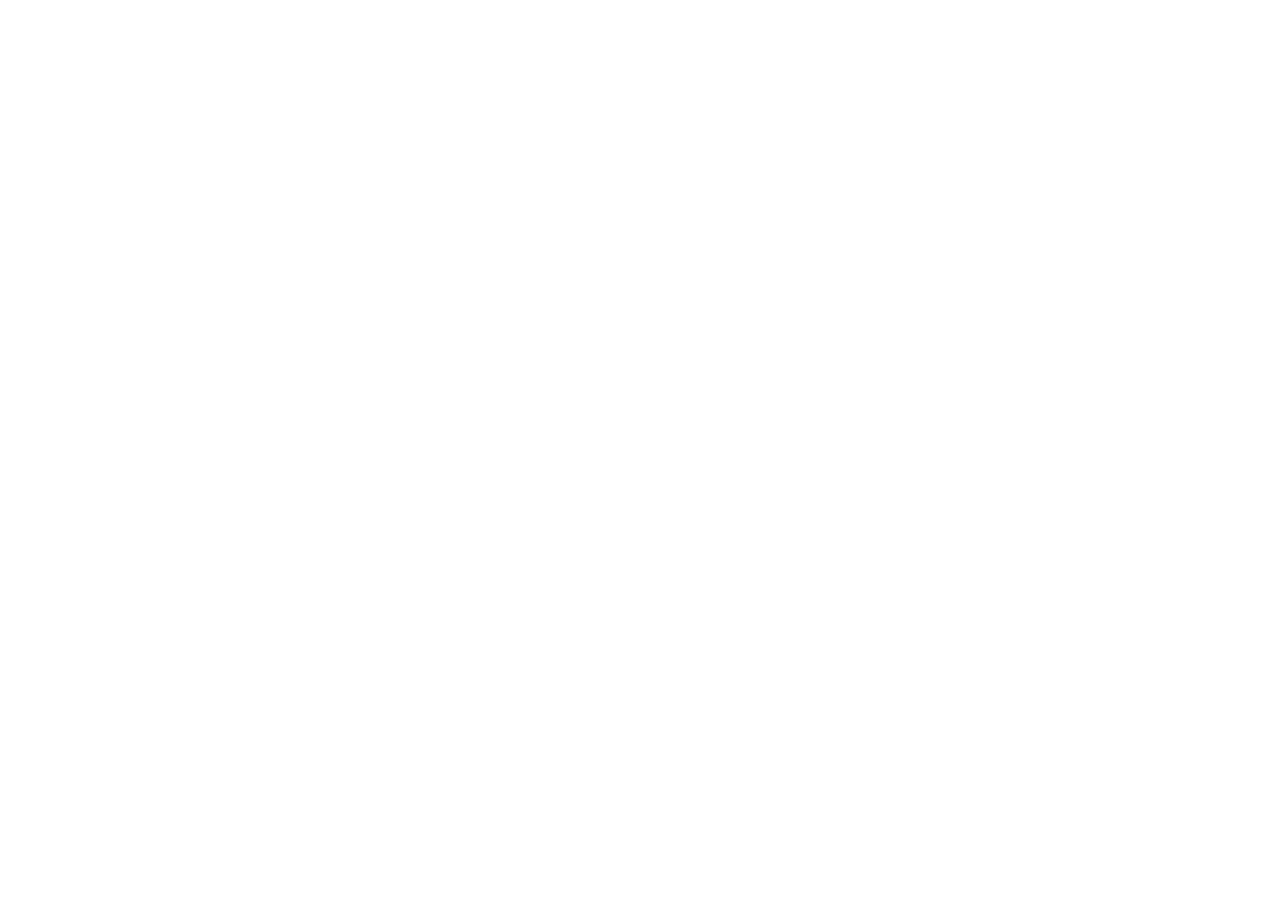
==== index.html @ 6e2da9ea "primeiro commit do html" ====
<!DOCTYPE html>
<html lang="en">
<head>
    <meta charset="UTF-8">
    <meta name="viewport" content="width=device-width, initial-scale=1.0">
    <title>Feedback</title>
</head>
<body>
    
</body>
</html>
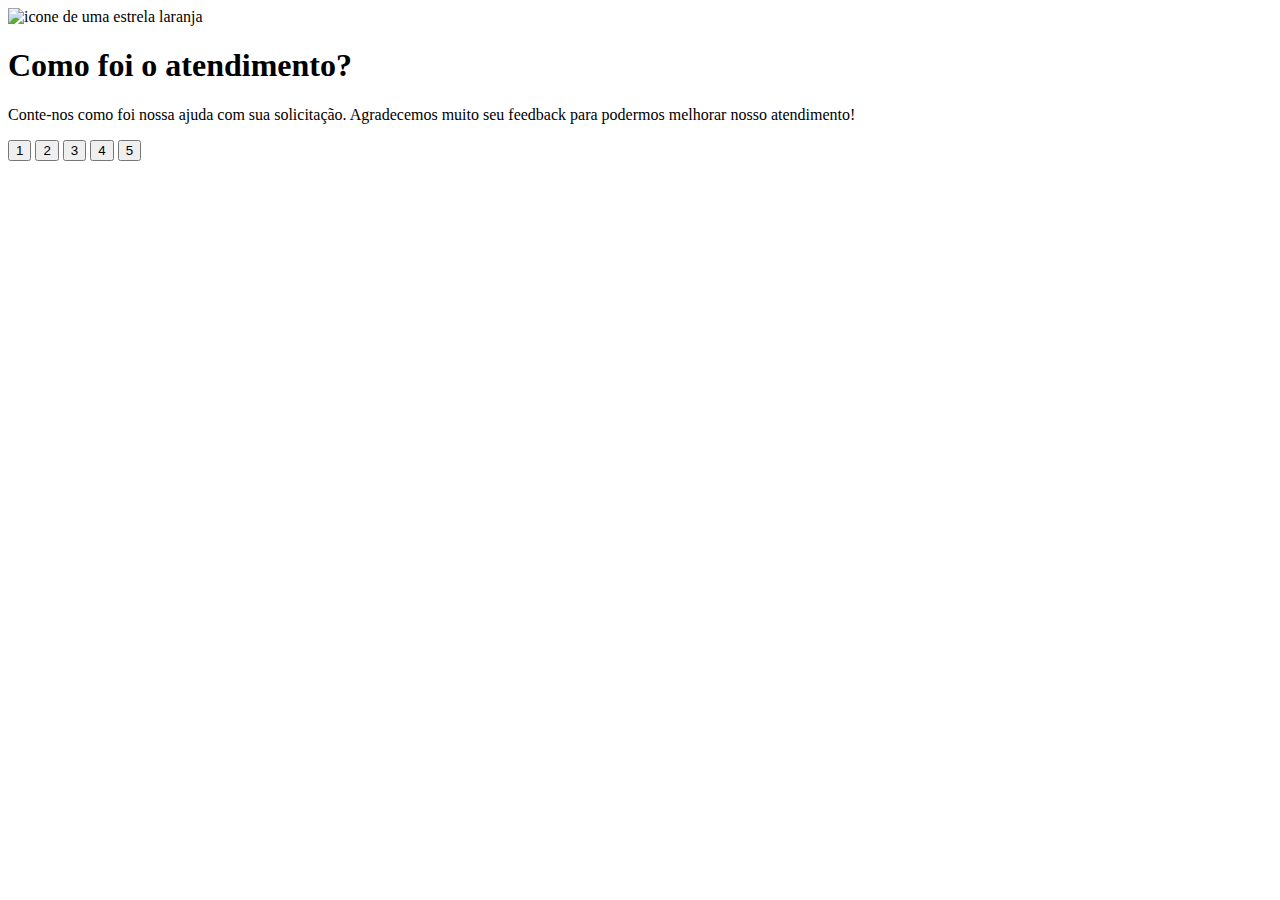
==== commit ac81b059: "segundo html" ====
--- a/index.html
+++ b/index.html
@@ -6,6 +6,20 @@
     <title>Feedback</title>
 </head>
 <body>
-    
+    <div class="card">
+        <div class="estrela">
+            <img src="./images/icon-star.svg" alt="icone de uma estrela laranja">
+        </div>
+
+        <h1> Como foi o atendimento?</h1>
+        <p>Conte-nos como foi nossa ajuda com sua solicitação. Agradecemos muito seu feedback para podermos melhorar nosso atendimento!</p>
+
+        <div class="notas">
+            <button>1</button>
+            <button>2</button>
+            <button>3</button>
+            <button>4</button>
+            <button>5</button>
+        </div>
 </body>
 </html>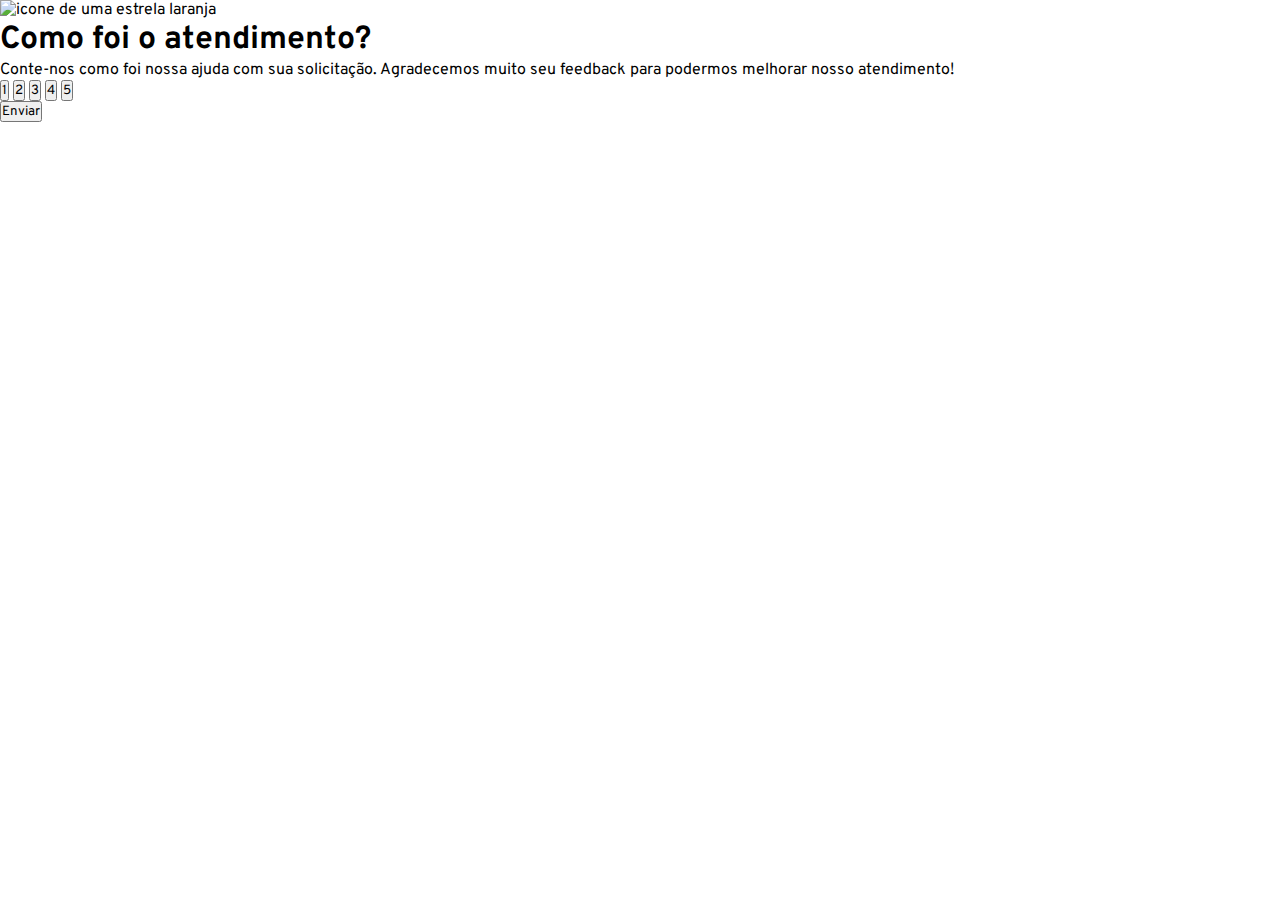
==== commit f3a70ba1: "quarto commit do html e primeiro do css" ====
--- a/index.html
+++ b/index.html
@@ -3,6 +3,10 @@
 <head>
     <meta charset="UTF-8">
     <meta name="viewport" content="width=device-width, initial-scale=1.0">
+    <link rel="stylesheet" href="style.css">
+    <link rel="preconnect" href="https://fonts.googleapis.com">
+    <link rel="preconnect" href="https://fonts.gstatic.com" crossorigin>
+    <link href="https://fonts.googleapis.com/css2?family=Overpass:ital,wght@0,100..900;1,100..900&display=swap" rel="stylesheet">
     <title>Feedback</title>
 </head>
 <body>
@@ -21,5 +25,7 @@
             <button>4</button>
             <button>5</button>
         </div>
+
+        <button>Enviar</button>
 </body>
 </html>--- a/style.css
+++ b/style.css
@@ -0,0 +1,7 @@
+* {
+    margin: 0;
+    padding: 0;
+    box-sizing: border-box;
+    font-family: "Overpass", sans-serif;
+    -webkit-font-smoothing: antialiased;
+}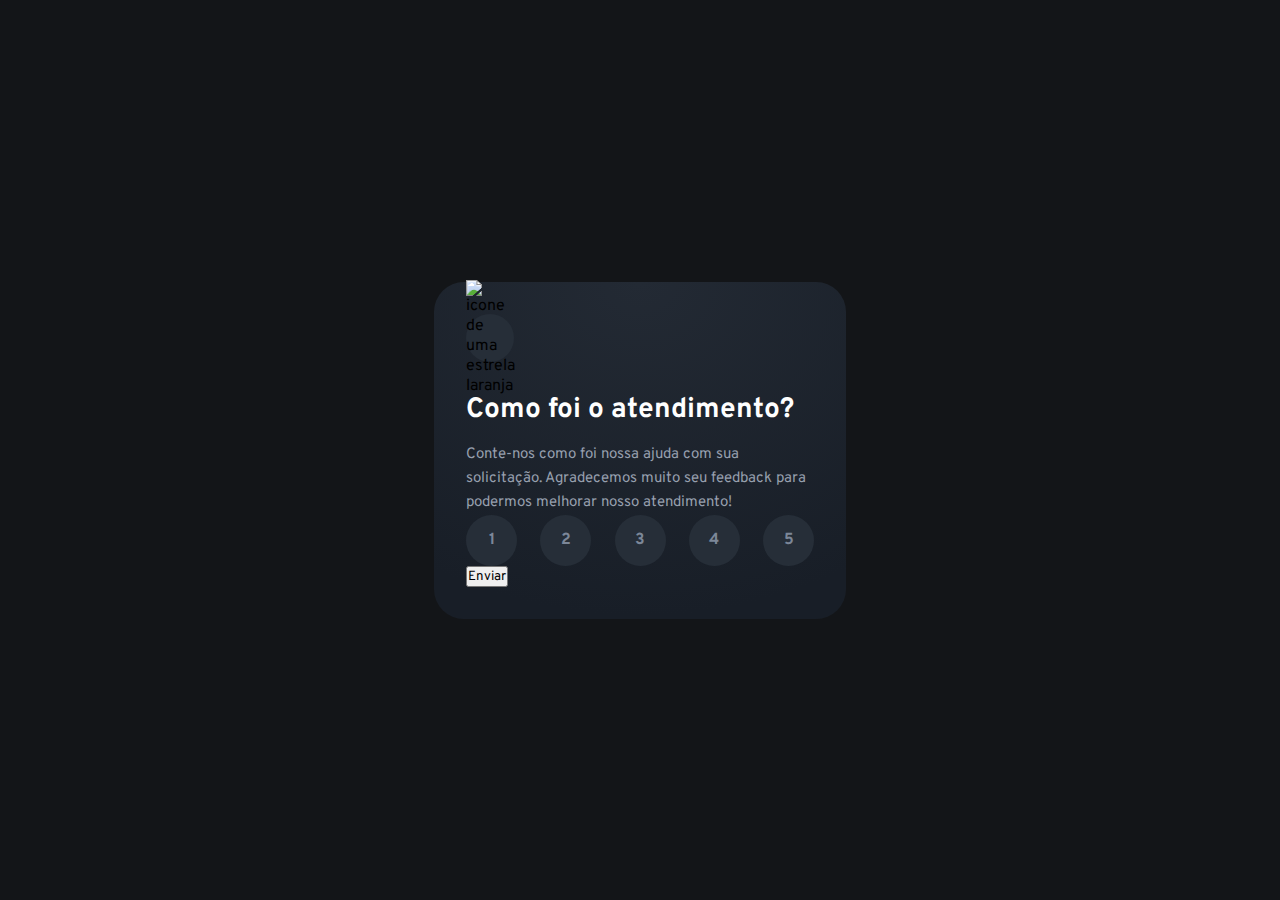
==== commit cf96bcd3: "quinto commit css" ====
--- a/index.html
+++ b/index.html
@@ -18,7 +18,7 @@
         <h1> Como foi o atendimento?</h1>
         <p>Conte-nos como foi nossa ajuda com sua solicitação. Agradecemos muito seu feedback para podermos melhorar nosso atendimento!</p>
 
-        <div class="notas">
+        <div class="botoes">
             <button>1</button>
             <button>2</button>
             <button>3</button>
--- a/style.css
+++ b/style.css
@@ -4,4 +4,73 @@
     box-sizing: border-box;
     font-family: "Overpass", sans-serif;
     -webkit-font-smoothing: antialiased;
-}+}
+
+:root {
+    --dark-blue: #262e38;
+    --light-gray:#969fad;
+    --medium-gray: #7c8798;
+    --orange:#fc7614;
+    --very-dark-blue: #131518;
+    --white:#fff;
+    --black-gradient:radial-gradient(98.96% 98.96% at 50% 0%, #232a34 0%, #181e27 100%);
+}
+
+body {
+    background-color: var(--very-dark-blue);
+    height: 100svh;
+    display: flex;
+    justify-content: center;
+    align-items: center;
+}
+
+.card {
+    background: var(--black-gradient);
+    max-width: 412px;
+    padding: 32px;
+    border-radius: 30px;
+}
+
+.estrela {
+    background-color: var(--dark-blue);
+    width: 48px;
+    height: 48px;
+    display: flex;
+    justify-content: center;
+    align-items: center;
+    border-radius: 50%;
+    margin-bottom: 30px;
+}
+
+.card h1 {
+    color: var(--white);
+    font-size: 28px;
+    margin-bottom: 15px;
+}
+
+.card p {
+    color: var(--light-gray);
+    font-size: 15px;
+    line-height: 24px;
+}
+
+.botoes {
+    display: flex;
+    justify-content: space-between;
+}
+
+.botoes button {
+    width: 51px;
+    height: 51px;
+    font-size: 16px;
+    font-weight: 700;
+    line-height: 24px;
+    border-radius: 50%;
+    border: none;
+    color: var(--medium-gray);
+    background-color: var(--dark-blue);
+}
+
+.botoes button :hover {
+    
+}
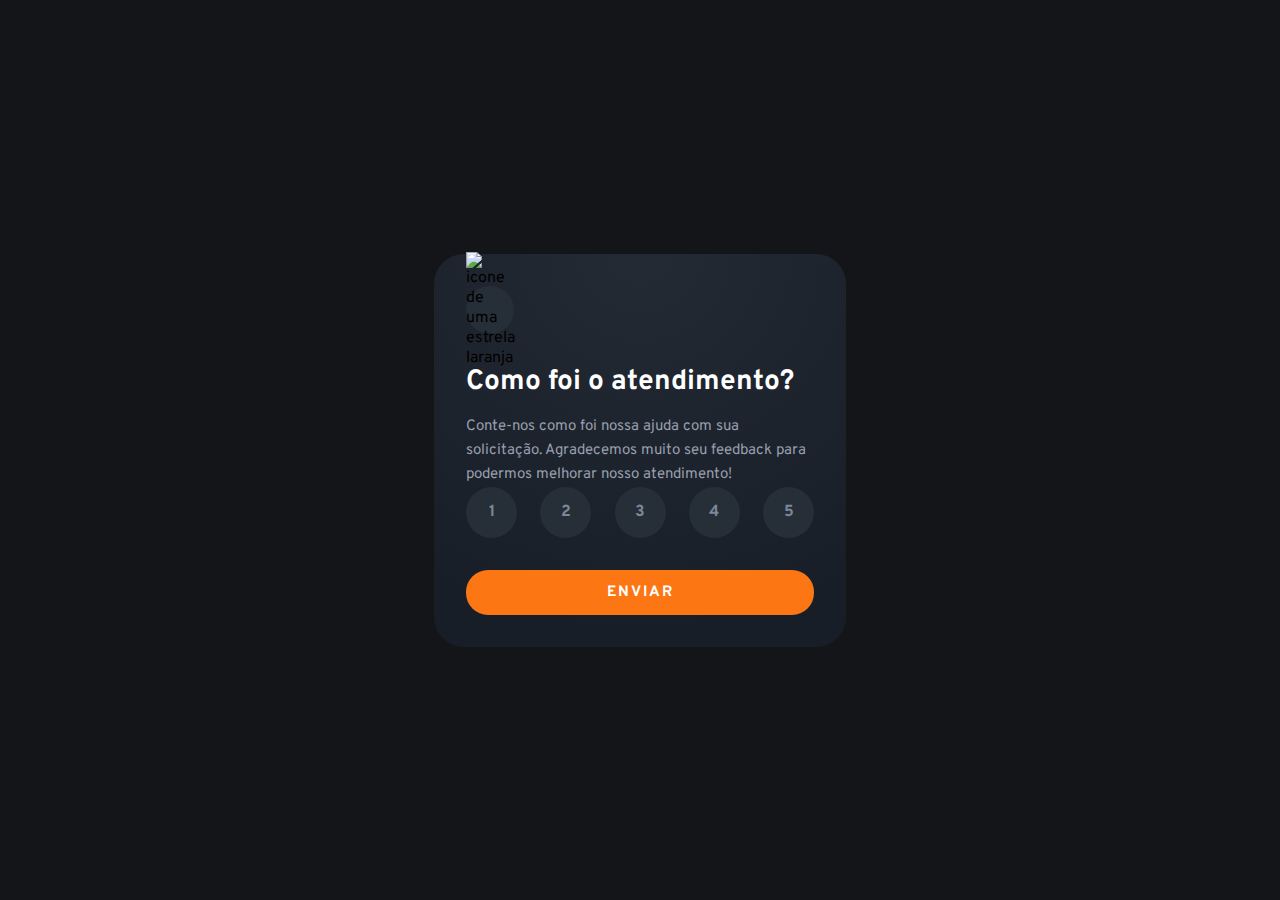
==== commit aae5295c: "quinto commit html e sétimo css" ====
--- a/index.html
+++ b/index.html
@@ -26,6 +26,6 @@
             <button>5</button>
         </div>
 
-        <button>Enviar</button>
+        <a href="">Enviar</a>
 </body>
 </html>--- a/style.css
+++ b/style.css
@@ -57,6 +57,7 @@
 .botoes {
     display: flex;
     justify-content: space-between;
+    margin-bottom: 32px;
 }
 
 .botoes button {
@@ -69,8 +70,40 @@
     border: none;
     color: var(--medium-gray);
     background-color: var(--dark-blue);
+
+    transition: all ease-in-out 0.3s;
 }
 
-.botoes button :hover {
-    
+.botoes button:hover {
+    color: var(--white);
+    background-color: var(--orange);
+    cursor: pointer;
 }
+
+.botoes button:focus {
+    color: var(--white);
+    background-color: var(--light-gray);
+}
+
+.card > a {
+    display: block;
+    width: 100%;
+    padding: 13px;
+    font-size: 15px;
+    font-weight: 700;
+    text-transform: uppercase;
+    letter-spacing: 2px;
+    color: var(--white);
+    background-color: var(--orange);
+    border: none;
+    border-radius: 22px;
+    text-align: center;
+    text-decoration: none;
+}
+
+.card > a:hover {
+    color: var(--orange);
+    background-color: var(--white);
+    cursor: pointer;
+
+}